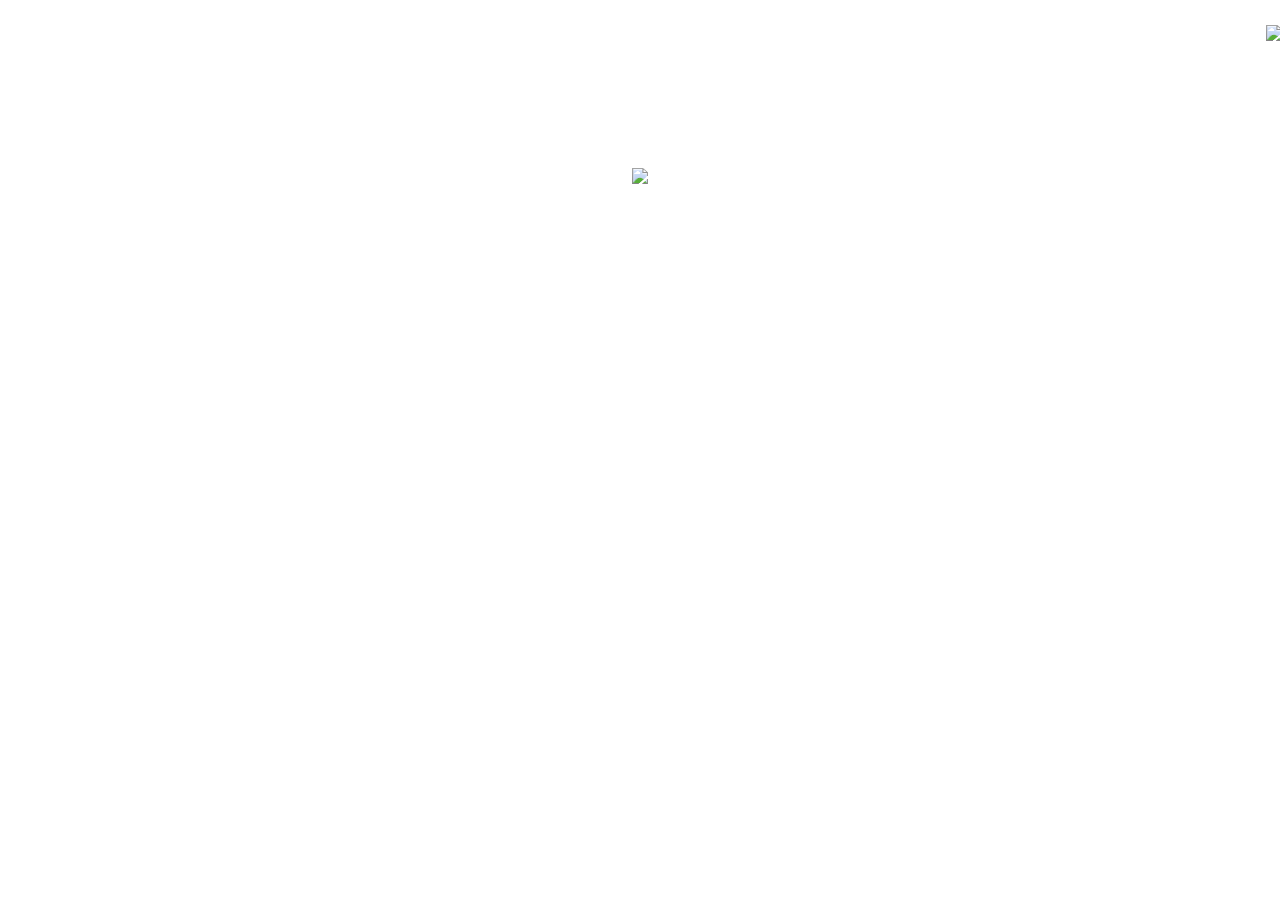
==== index.html @ 8bc5e4e4 "Update index.html" ====
<!doctype html>
<html>
<head>
<meta charset="utf-8">
<title>main</title>
	<style>

body{
	background-image: url('https://user-images.githubusercontent.com/66367311/83663156-6d794c00-a603-11ea-8f17-3f00dd04895a.png');
}


		.main{

	display: flex;
  justify-content: center;
  align-items: center;
	margin: 120px;
		}

		.m{
	
	display: flex;
	justify-content: flex-end;
	align-items: center;
	margin: 0px;
	padding-top: 10px;
	margin-right: -10px;

		}

		#Micon{
			position: absolute;

		}

		.H{
			display: none;
			position: absolute;
			
		}



//#Micon:hover + .H{
display: block;
}



		#Mtext{
			
			position: relative;


		}

#gray{
	position: absolute;
}


input[id="menuicon"]{
	display: none;
	padding: 10px;
}
input[id="menuicon"] + label{
	display: block;
	width: 40px;
	height: 30px;
	position: relative;
	cursor: pointer;
}
input[id="menuicon"] + label span{
	display: block;
	position: absolute;
	width: 100%;
	height: 5px;
	border-radius: 30px;
	background: white;
	transition: all .35s;
}
input[id="menuicon"]+ label span:nth-child(1){
	top : 0;
}
input[id="menuicon"] + label span:nth-child(2){
	top : 50%;
	transform: translateY(-50%);
}
input[id="menuicon"] + label span:nth-child(3){
	bottom : 0;
}

input[id="menuicon"]:checked + label span:nth-child(1){
	top : 50%;
	transform: translateY(-50%) rotate(45deg);
}
input[id="menuicon"]:checked + label span:nth-child(2){
	opacity: 0;
}
input[id="menuicon"]:checked + label span:nth-child(3){
	bottom : 50%;
	transform: translateY(50%) rotate(-45deg);
}



	</style>
</head>

<body>
	<div class="m">
		<img id="gray" src ="https://user-images.githubusercontent.com/66367311/83664223-ac5bd180-a604-11ea-8ffb-58fa228e8f60.png" >
		<input type="checkbox" id="menuicon">
		<label for="menuicon">
			<span></span>
			<span></span>
			<span></span>
		</label>
     <div class="H">
			<img id="HBI" src="나오는카테고리.png">
		</div>
		<img id="Mtext" src="https://user-images.githubusercontent.com/66367311/83664390-e4631480-a604-11ea-92b6-e7d6e3f773b4.png" >
	</div>
<div class="main">
	<img src="https://user-images.githubusercontent.com/66367311/83701148-be109980-a643-11ea-991e-397d25b85d8a.png">
</div>



</body>
</html>
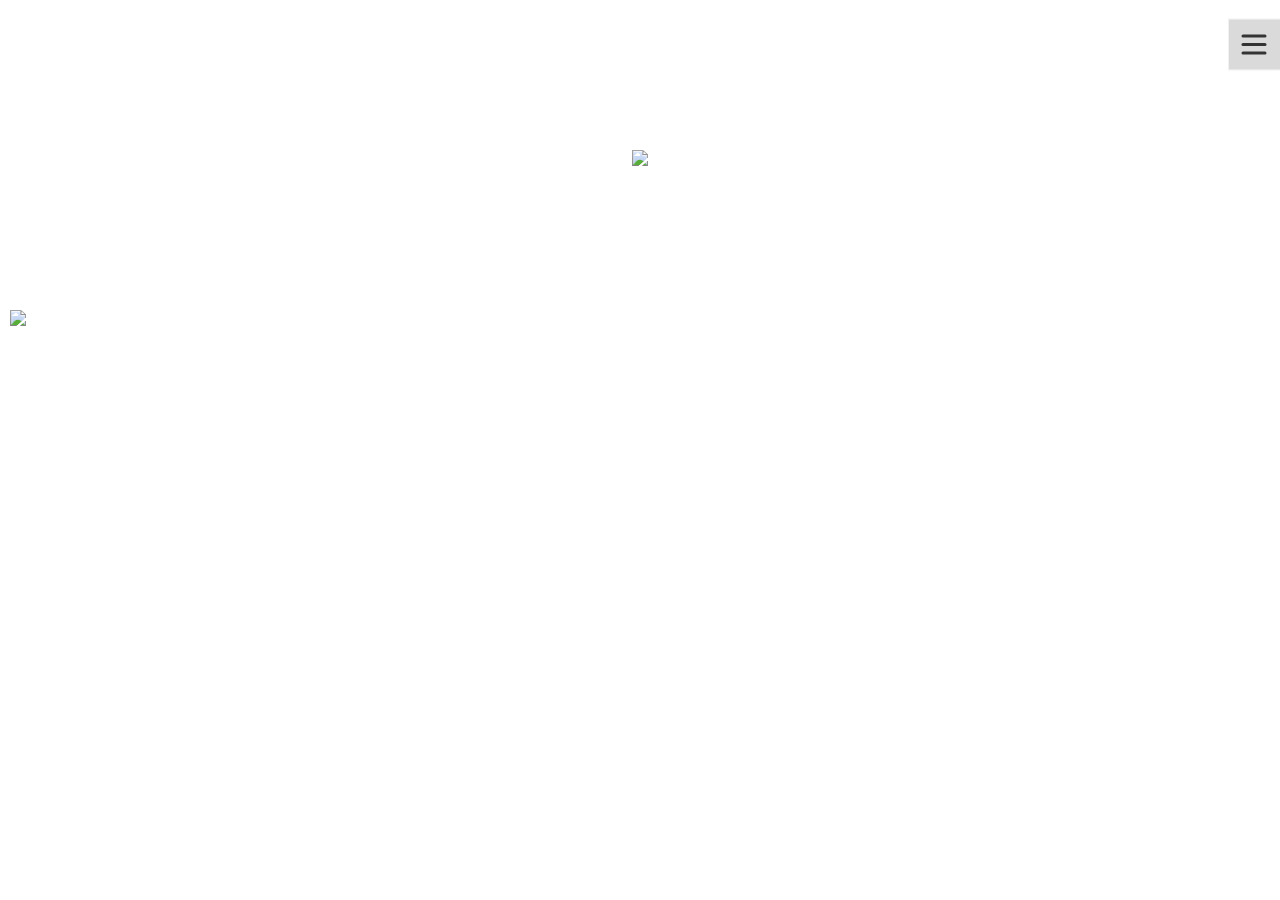
==== commit a5ab50a4: "Add files via upload" ====
--- a/index.html
+++ b/index.html
@@ -3,6 +3,9 @@
 <head>
 <meta charset="utf-8">
 <title>main</title>
+
+<link rel="stylesheet" href="Main_lable.css">
+
 	<style>
 
 body{
@@ -10,123 +13,116 @@
 }
 
 
-		.main{
+	.main{
+text-align : center;
+	margin-top: 150px;
 
-	display: flex;
-  justify-content: center;
-  align-items: center;
-	margin: 120px;
-		}
-
-		.m{
-	
-	display: flex;
-	justify-content: flex-end;
-	align-items: center;
-	margin: 0px;
-	padding-top: 10px;
-	margin-right: -10px;
-
-		}
-
-		#Micon{
-			position: absolute;
-
-		}
-
-		.H{
-			display: none;
-			position: absolute;
-			
 		}
 
 
 
-//#Micon:hover + .H{
-display: block;
-}
-
-
 
 		#Mtext{
-			
 			position: relative;
-
-
 		}
 
 #gray{
 	position: absolute;
 }
 
-
-input[id="menuicon"]{
-	display: none;
-	padding: 10px;
-}
-input[id="menuicon"] + label{
-	display: block;
-	width: 40px;
-	height: 30px;
-	position: relative;
-	cursor: pointer;
-}
-input[id="menuicon"] + label span{
-	display: block;
-	position: absolute;
-	width: 100%;
-	height: 5px;
-	border-radius: 30px;
-	background: white;
-	transition: all .35s;
-}
-input[id="menuicon"]+ label span:nth-child(1){
-	top : 0;
-}
-input[id="menuicon"] + label span:nth-child(2){
-	top : 50%;
-	transform: translateY(-50%);
-}
-input[id="menuicon"] + label span:nth-child(3){
-	bottom : 0;
-}
-
-input[id="menuicon"]:checked + label span:nth-child(1){
-	top : 50%;
-	transform: translateY(-50%) rotate(45deg);
-}
-input[id="menuicon"]:checked + label span:nth-child(2){
-	opacity: 0;
-}
-input[id="menuicon"]:checked + label span:nth-child(3){
-	bottom : 50%;
-	transform: translateY(50%) rotate(-45deg);
+#wrapper{
+	margin-top: 140px;
+	margin-left: 10px;
 }
 
 
 
+#layerPop{width:600px; height:280px; position:absolute; margin-left: 20%; margin-top: 8%;
+					padding:50px; background-image: url('소개.png'); background-size: contain;
+					display:none; z-index:100;}
+#layerPop .close{position:absolute; top:40px;right:40px;}
+
+#deemed{width:100%; height:100%; position:absolute; top:0; left:0;
+				filter:Alpha(opacity=40);opacity:0.5; background:#101316; z-index:1;}
+
+
 	</style>
+	<script type="text/javascript">
+
+	function dEI(elementID){
+		return document.getElementById(elementID);
+	}
+
+	function openLayer(IdName, tpos, lpos){
+		var pop = dEI(IdName);
+		pop.style.top = tpos + "px";
+		pop.style.left = lpos + "px";
+		pop.style.display = "block";
+
+		var wrap = dEI("wrapper");
+		var reservation = document.createElement("div");
+		reservation.setAttribute("id", "deemed");
+		wrap.appendChild(reservation);
+	}
+
+	function closeLayer( IdName ){
+		var pop = dEI(IdName);
+		pop.style.display = "none";
+		var clearEl=parent.dEI("deemed");
+		var momEl = parent.dEI("wrapper");
+		momEl.removeChild(clearEl);
+	}
+
+</script>
+
 </head>
+
 
 <body>
 	<div class="m">
-		<img id="gray" src ="https://user-images.githubusercontent.com/66367311/83664223-ac5bd180-a604-11ea-8ffb-58fa228e8f60.png" >
 		<input type="checkbox" id="menuicon">
-		<label for="menuicon">
-			<span></span>
-			<span></span>
-			<span></span>
-		</label>
-     <div class="H">
-			<img id="HBI" src="나오는카테고리.png">
+		<ul>
+			<li>
+				<label for="menuicon">
+					<span></span><span></span><span></span>
+				</label>
+			</li>
+		</ul>
+
+		<div class="sidebar">
+			<ul class="List">
+			    <li class="gallery">갤러리</li>
+			    <li class="music">
+			        음악
+			        <ul class="music sub">
+			            <li><a href="#">시대</a></li>
+									<li><a href="#">인물</a></li>
+			        </ul>
+			    </li>
+			    <li class="art">
+			        예술
+			        <ul class="art sub">
+									<li><a href="#">시대</a></li>
+									<li><a href="art_person.html">인물</a></li>
+			        </ul>
+			    </li>
+			</ul>
+			</div>
 		</div>
-		<img id="Mtext" src="https://user-images.githubusercontent.com/66367311/83664390-e4631480-a604-11ea-92b6-e7d6e3f773b4.png" >
-	</div>
+
 <div class="main">
-	<img src="https://user-images.githubusercontent.com/66367311/83701148-be109980-a643-11ea-991e-397d25b85d8a.png">
+	<img src="메인이미지.png">
 </div>
 
 
 
+<div id="wrapper">
+	<a href="#" onclick="openLayer('layerPop',100,200)"><img src="편지지.png"></a>
+	<div id="layerPop">
+
+		<a href="#" onclick="closeLayer('layerPop')" class="close"><img src="X.png" width="30";></a>
+	</div>
+</div>
+
 </body>
 </html>
--- a/Main_lable.css
+++ b/Main_lable.css
@@ -0,0 +1,54 @@
+@charset "UTF-8";
+
+
+
+* {padding:0;margin:0;}
+input[id="menuicon"] {display:none;}
+input[id="menuicon"] + ul {display:block;position:fixed;right:0;top:5%;transform:translateY(-50%);transition:all .35s;text-align:right;}
+input[id="menuicon"] + ul > li {display:block;width:50px;height:50px;border:1px solid #f1f1f1;position:relative;margin-top:-1px;}
+input[id="menuicon"] + ul > li > a {display:block;width:auto;height:50px;overflow:hidden;transition:all .35s;}
+input[id="menuicon"] + ul > li > label {display:block;cursor:pointer;width:100px;height:50px;background:#dadada;}
+input[id="menuicon"] + ul > li:nth-child(1) label span {display:block;position:absolute;width:50%;height:3px;border-radius:40px;background:#333;transition:all .35s;}
+input[id="menuicon"] + ul > li:nth-child(1) label span:nth-child(1) {top:30%;left:50%;transform:translateX(-50%);}
+input[id="menuicon"] + ul > li:nth-child(1) label span:nth-child(2) {top:50%;left:50%;transform:translate(-50%,-50%);}
+input[id="menuicon"] + ul > li:nth-child(1) label span:nth-child(3) {bottom:30%;left:50%;transform:translateX(-50%);}
+input[id="menuicon"]:checked + ul {z-index:2;right:800px;}
+input[id="menuicon"]:checked + ul > li:nth-child(1) label {z-index:2;right:300px;}
+input[id="menuicon"]:checked + ul > li:nth-child(1) label span:nth-child(1) {top:50%;left:50%;transform:translate(-50%,-50%) rotate(45deg);}
+input[id="menuicon"]:checked + ul > li:nth-child(1) label span:nth-child(2) {opacity:0;}
+input[id="menuicon"]:checked + ul > li:nth-child(1) label span:nth-child(3) {bottom:50%;left:50%;transform:translate(-50%,50%) rotate(-45deg);}
+div[class="sidebar"] {width:800px;height:100%;background:#f5f5f5; background-image: url('종이.png');
+                      position:fixed;top:0;right:-800px;z-index:1;transition:all .35s;}
+input[id="menuicon"]:checked + ul + div {right:0;}
+
+
+ul{
+   list-style:none;
+	 margin:0; padding:0;
+   }
+
+li {
+  display: inline-block;
+	text-align: center;
+	font-family: a타이틀고딕3;
+	font-size: 23px;}
+
+
+
+ul.List {}
+	ul.List > li { display:inline-block; width:80px; padding:5px 10px;
+								background:#eee; border:1px solid #eee;
+								text-align:center; position:relative;
+								left: 10%; top: 25px; padding-left: 70px; padding-right: 70px;}
+	ul.List > li:hover { background:#fff; }
+	ul.List > li ul.sub { display:none; position:absolute; top:40px; left:0; }
+	ul.List > li:hover ul.sub { display:block; }
+	ul.List > li ul.sub > li { display:inline-block; width:150px; padding:10px 10px;
+															background:#eee; border:1px solid #eee;
+															text-align:center; }
+	ul.List > li ul.sub > li:hover { background:#fff; }
+
+
+
+div li a{text-decoration:none; color: black;}
+a:hover{text-decoration: none; color:#6ccad0;}
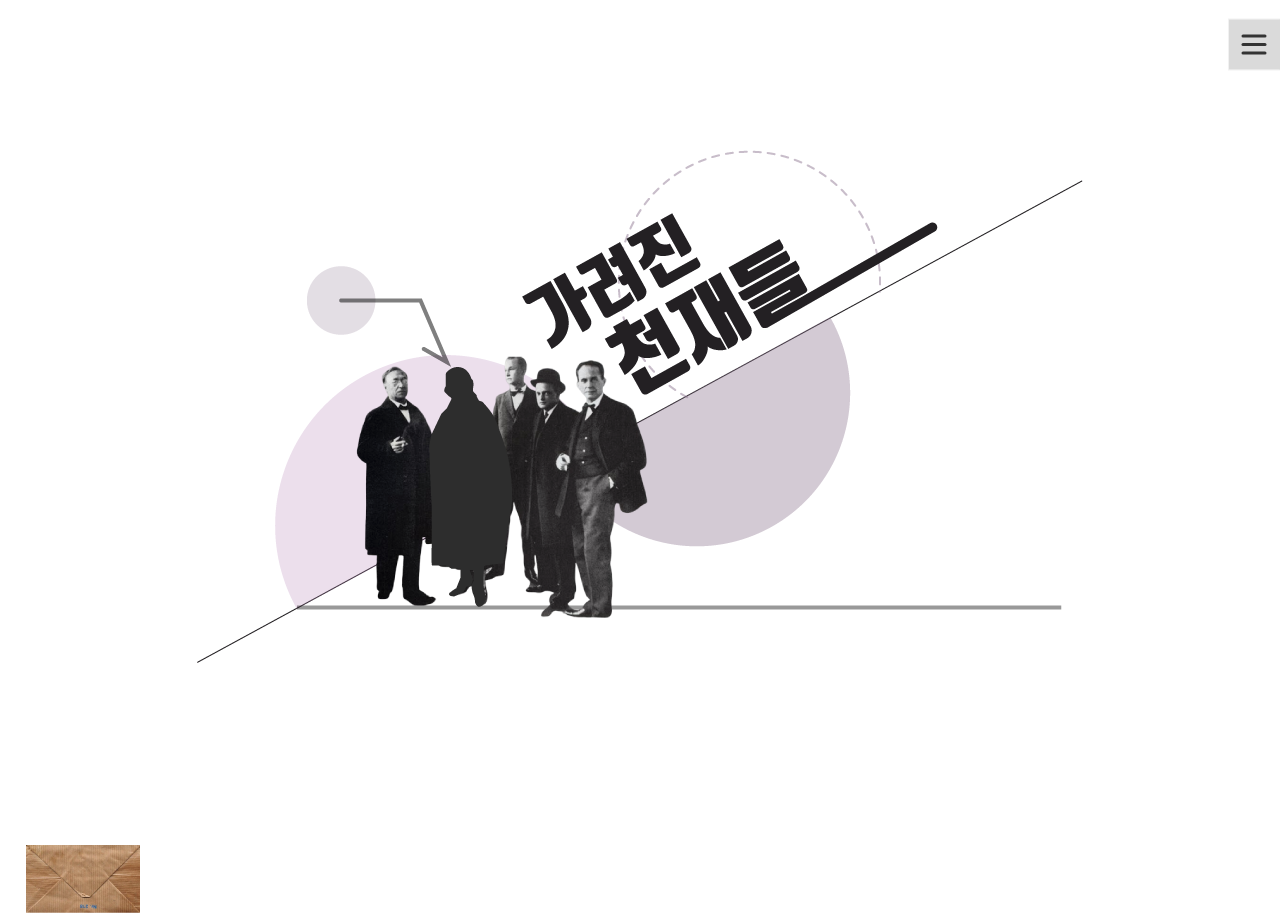
==== commit dd953265: "Update index.html" ====
--- a/index.html
+++ b/index.html
@@ -111,13 +111,13 @@
 		</div>
 
 <div class="main">
-	<img src="메인이미지.png">
+	<img src="새 폴더/메인이미지.png">
 </div>
 
 
 
 <div id="wrapper">
-	<a href="#" onclick="openLayer('layerPop',100,200)"><img src="편지지.png"></a>
+	<a href="#" onclick="openLayer('layerPop',100,200)"><img src="새 폴더/편지지.png"></a>
 	<div id="layerPop">
 
 		<a href="#" onclick="closeLayer('layerPop')" class="close"><img src="X.png" width="30";></a>
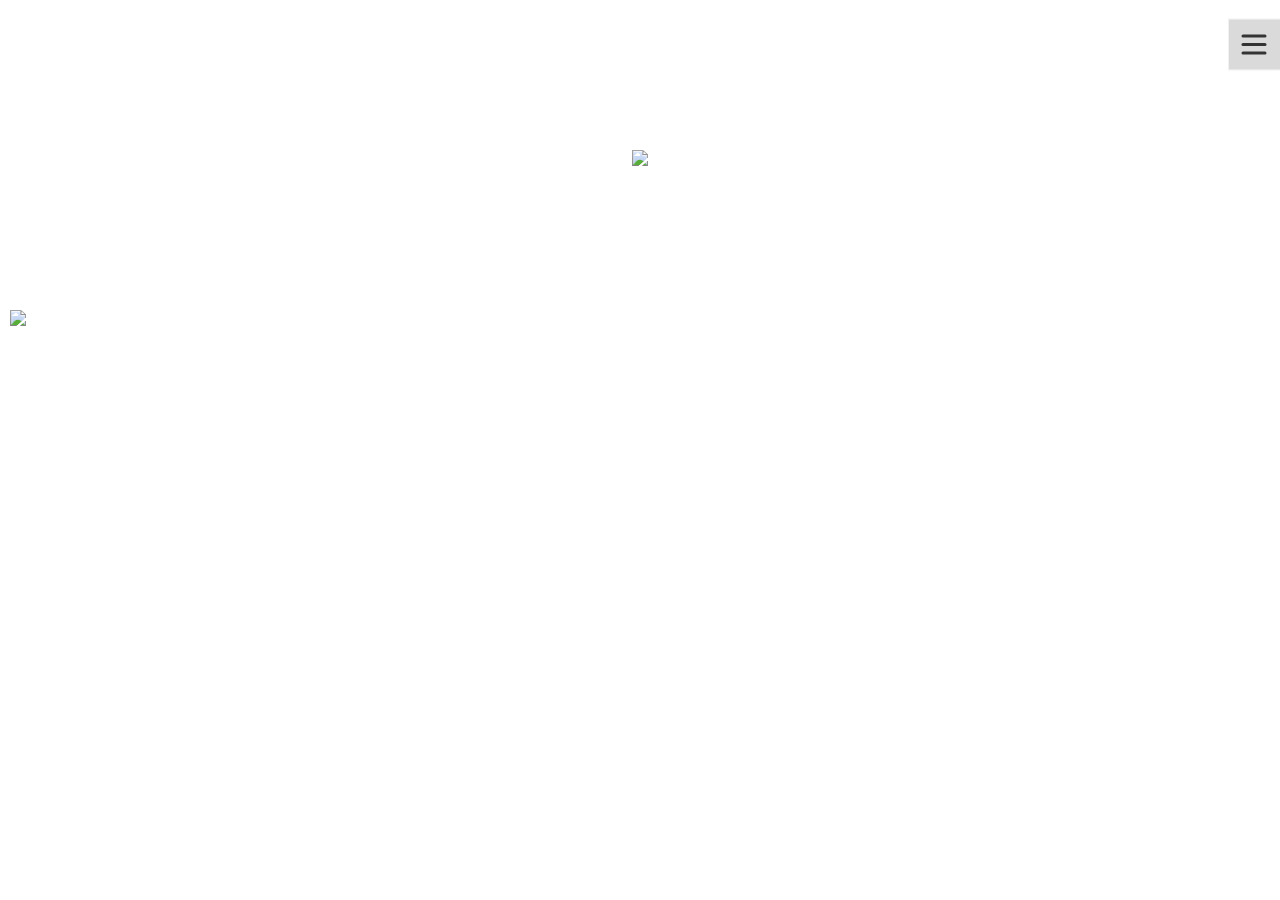
==== commit ce85c324: "Add files via upload" ====
--- a/index.html
+++ b/index.html
@@ -38,7 +38,7 @@
 
 
 #layerPop{width:600px; height:280px; position:absolute; margin-left: 20%; margin-top: 8%;
-					padding:50px; background-image: url('소개.png'); background-size: contain;
+					padding:50px; background-image: url('이미지/소개.png'); background-size: contain;
 					display:none; z-index:100;}
 #layerPop .close{position:absolute; top:40px;right:40px;}
 
@@ -111,13 +111,13 @@
 		</div>
 
 <div class="main">
-	<img src="새 폴더/메인이미지.png">
+	<img src="이미지/메인이미지.png">
 </div>
 
 
 
 <div id="wrapper">
-	<a href="#" onclick="openLayer('layerPop',100,200)"><img src="새 폴더/편지지.png"></a>
+	<a href="#" onclick="openLayer('layerPop',100,200)"><img src="이미지/편지지.png"></a>
 	<div id="layerPop">
 
 		<a href="#" onclick="closeLayer('layerPop')" class="close"><img src="X.png" width="30";></a>
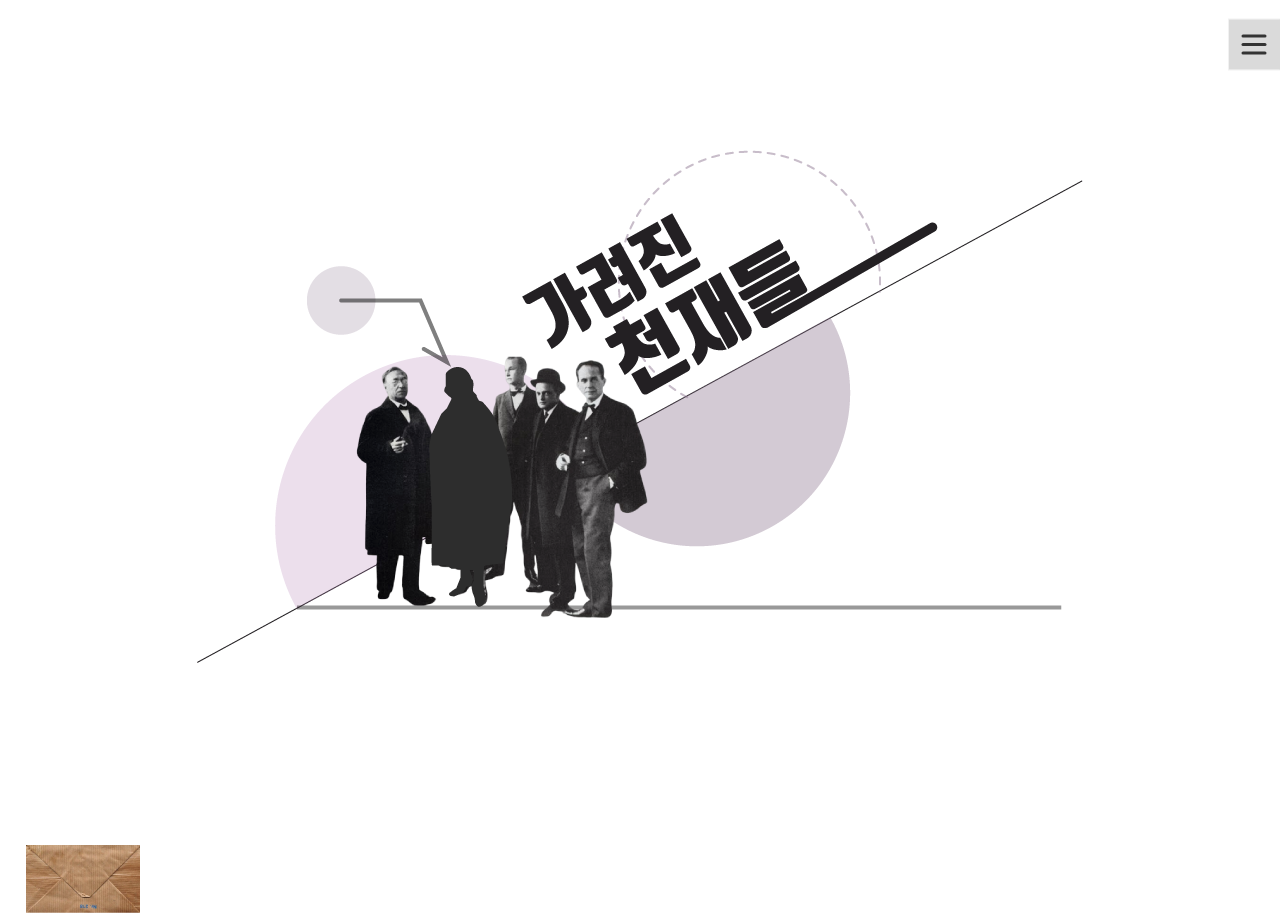
==== commit e5498961: "Update index.html" ====
--- a/index.html
+++ b/index.html
@@ -120,7 +120,7 @@
 	<a href="#" onclick="openLayer('layerPop',100,200)"><img src="이미지/편지지.png"></a>
 	<div id="layerPop">
 
-		<a href="#" onclick="closeLayer('layerPop')" class="close"><img src="X.png" width="30";></a>
+		<a href="#" onclick="closeLayer('layerPop')" class="close"><img src="이미지/X.png" width="30";></a>
 	</div>
 </div>
 
--- a/Main_lable.css
+++ b/Main_lable.css
@@ -51,4 +51,4 @@
 
 
 div li a{text-decoration:none; color: black;}
-a:hover{text-decoration: none; color:#6ccad0;}
+a:hover{text-decoration: none; color:#B482B6;}
